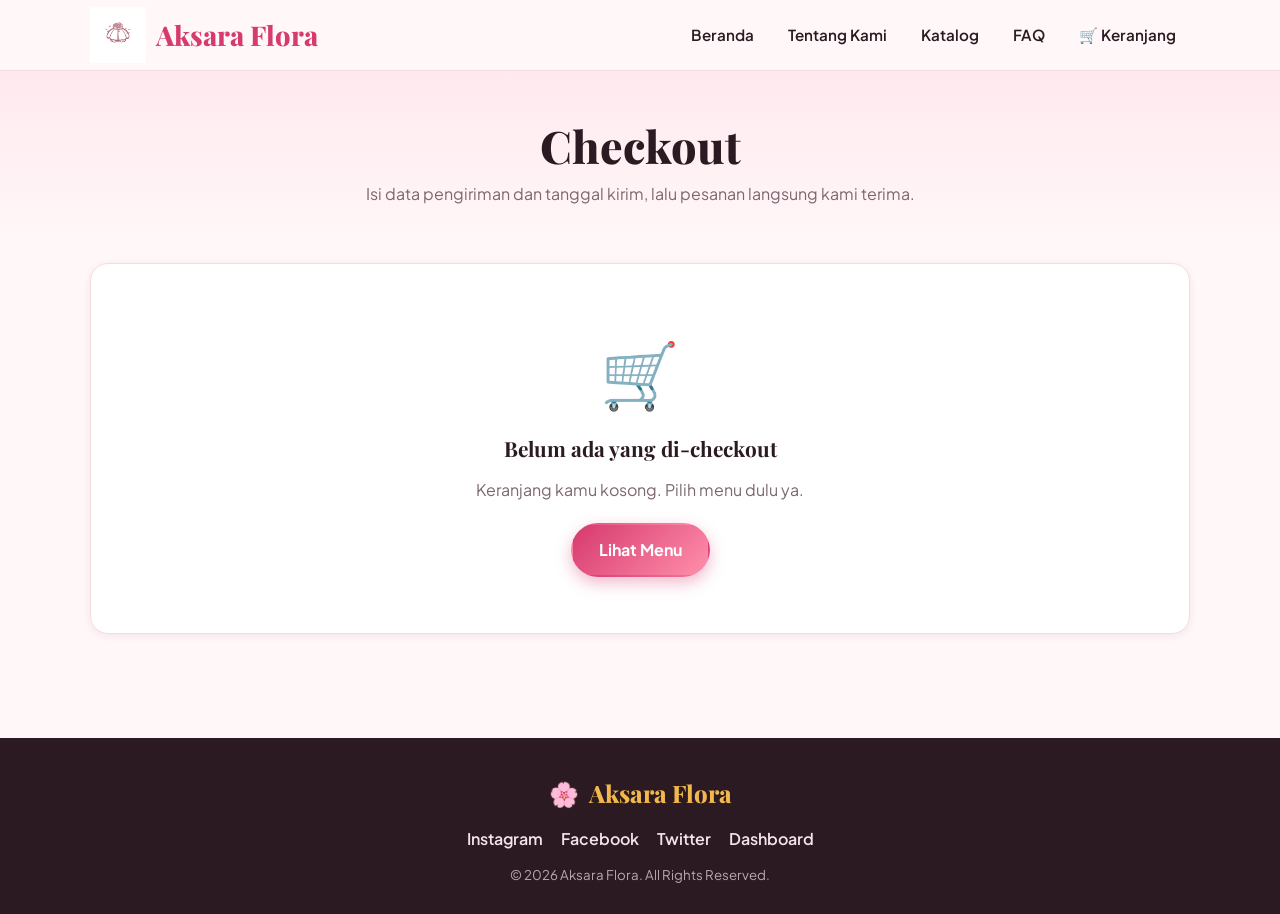
==== checkout.html @ 42922d22 "Add files via upload" ====
<!DOCTYPE html>
<html lang="id">
<head>
    <meta charset="UTF-8">
    <meta name="viewport" content="width=device-width, initial-scale=1.0">
    <title>Checkout - Aksara Flora</title>
    <meta name="description" content="Selesaikan pesanan bunga kamu.">
    <link rel="preconnect" href="https://fonts.googleapis.com">
    <link rel="preconnect" href="https://fonts.gstatic.com" crossorigin>
    <link href="https://fonts.googleapis.com/css2?family=Playfair+Display:wght@600;700;800&family=Plus+Jakarta+Sans:wght@400;500;600;700;800&display=swap" rel="stylesheet">
    <link rel="stylesheet" href="style.css">
</head>
<body>
    <header class="site-header">
        <div class="container header-inner">
            <a href="index.html" class="brand"><img class="brand-icon" src="Aksaraflora.jpeg" alt="Logo Aksara Flora">Aksara Flora</a>
            <button class="nav-toggle" type="button" aria-label="Buka menu" aria-expanded="false" aria-controls="main-nav">☰</button>
            <nav class="main-nav" id="main-nav">
                <a href="index.html">Beranda</a>
                <a href="tentang.html">Tentang Kami</a>
                <a href="produk.html">Katalog</a>
                <a href="faq.html">FAQ</a>
                <a href="keranjang.html">🛒 Keranjang<span class="cart-count" hidden>0</span></a>
            </nav>
        </div>
    </header>

    <main>

        <section class="page-title">
            <div class="container">
                <h2>Checkout</h2>
                <p>Isi data pengiriman dan tanggal kirim, lalu pesanan langsung kami terima.</p>
            </div>
        </section>
        <section class="section" style="padding-top:20px">
            <div class="container" id="checkout-root"></div>
        </section>
    </main>

    <footer class="site-footer">
        <div class="container">
            <a href="index.html" class="brand"><span aria-hidden="true">🌸</span> Aksara Flora</a>
            <div class="social-links">
                <a href="#">Instagram</a>
                <a href="#">Facebook</a>
                <a href="#">Twitter</a>
                <a href="dashboard.html">Dashboard</a>
            </div>
            <small>&copy; 2026 Aksara Flora. All Rights Reserved.</small>
        </div>
    </footer>

    <script src="config.js"></script>
    <script src="app.js"></script>
</body>
</html>
---- style.css ----
/* ==========================================================
   Aksara Flora - Stylesheet
   Font  : Playfair Display (judul) + Plus Jakarta Sans (isi)
   Warna : mawar pink, blush, emas, krem, plum
   ========================================================== */

:root {
    --rose: #d63a6e;
    --rose-dark: #a3224d;
    --blush: #ff8fab;
    --gold: #f2b84b;
    --cream: #fff7f8;
    --cream-2: #ffe9ee;
    --ink: #2b1a22;
    --muted: #7d6670;
    --line: #f3dde3;
    --white: #ffffff;
    --ok: #1f9d55;
    --radius: 18px;
    --shadow-sm: 0 2px 8px rgba(110, 40, 70, 0.08);
    --shadow: 0 10px 30px rgba(110, 40, 70, 0.12);
    --font-head: 'Playfair Display', Georgia, serif;
    --font-body: 'Plus Jakarta Sans', 'Segoe UI', Tahoma, sans-serif;
}

*, *::before, *::after { margin: 0; padding: 0; box-sizing: border-box; }

html { scroll-behavior: smooth; }

body {
    font-family: var(--font-body);
    font-size: 16px;
    line-height: 1.65;
    color: var(--ink);
    background: var(--cream);
    min-height: 100vh;
    display: flex;
    flex-direction: column;
}

main { flex: 1; }

h1, h2, h3, h4 {
    font-family: var(--font-head);
    line-height: 1.2;
    color: var(--ink);
}

a { color: var(--rose); }
img { max-width: 100%; display: block; }

.container {
    width: 100%;
    max-width: 1140px;
    margin: 0 auto;
    padding: 0 20px;
}

/* ---------- Tombol ---------- */
.btn {
    display: inline-flex;
    align-items: center;
    justify-content: center;
    gap: 8px;
    padding: 12px 26px;
    border-radius: 999px;
    border: 2px solid transparent;
    font-family: var(--font-body);
    font-size: 1rem;
    font-weight: 700;
    text-decoration: none;
    cursor: pointer;
    transition: transform 0.2s, box-shadow 0.2s, background 0.2s, color 0.2s;
}
.btn:hover { transform: translateY(-2px); }
.btn:active { transform: translateY(0); }
.btn:focus-visible, a:focus-visible, button:focus-visible, input:focus-visible,
select:focus-visible, textarea:focus-visible, summary:focus-visible {
    outline: 3px solid var(--gold);
    outline-offset: 2px;
}

.btn-primary {
    background: linear-gradient(135deg, var(--rose), var(--blush));
    color: var(--white);
    box-shadow: 0 6px 16px rgba(214, 58, 110, 0.35);
}
.btn-primary:hover { box-shadow: 0 10px 22px rgba(214, 58, 110, 0.45); }
.btn-primary:disabled { opacity: 0.6; cursor: not-allowed; transform: none; }

.btn-outline {
    background: transparent;
    color: var(--rose);
    border-color: var(--rose);
}
.btn-outline:hover { background: var(--rose); color: var(--white); }

.btn-light { background: var(--white); color: var(--rose-dark); }
.btn-light:hover { background: var(--cream-2); }

.btn-sm { padding: 8px 16px; font-size: 0.9rem; }
.btn-block { width: 100%; }

/* ---------- Header ---------- */
.site-header {
    position: sticky;
    top: 0;
    z-index: 100;
    background: rgba(255, 247, 248, 0.92);
    backdrop-filter: blur(10px);
    border-bottom: 1px solid var(--line);
}
.header-inner {
    display: flex;
    align-items: center;
    justify-content: space-between;
    gap: 16px;
    min-height: 70px;
}
.brand {
    display: flex;
    align-items: center;
    gap: 10px;
    font-family: var(--font-head);
    font-size: 1.7rem;
    font-weight: 800;
    color: var(--rose);
    text-decoration: none;
}
.brand-icon {
    display: grid;
    place-items: center;
    width: 40px;
    height: 40px;
    border-radius: 12px;
    background: linear-gradient(135deg, var(--rose), var(--blush));
    font-size: 1.3rem;
}
.main-nav { display: flex; align-items: center; gap: 6px; }
.main-nav a {
    padding: 8px 14px;
    border-radius: 999px;
    color: var(--ink);
    font-weight: 600;
    font-size: 0.95rem;
    text-decoration: none;
    transition: background 0.2s, color 0.2s;
}
.main-nav a:hover { background: var(--cream-2); color: var(--rose); }
.main-nav a[aria-current="page"] { background: var(--rose); color: var(--white); }

.cart-count {
    display: inline-grid;
    place-items: center;
    min-width: 22px;
    height: 22px;
    margin-left: 4px;
    padding: 0 6px;
    border-radius: 999px;
    background: var(--gold);
    color: var(--ink);
    font-size: 0.78rem;
    font-weight: 800;
}
.cart-count[hidden] { display: none; }

.nav-toggle {
    display: none;
    width: 44px;
    height: 44px;
    border: 1px solid var(--line);
    border-radius: 12px;
    background: var(--white);
    font-size: 1.3rem;
    cursor: pointer;
}

/* ---------- Hero ---------- */
.hero {
    position: relative;
    overflow: hidden;
    color: var(--white);
    background: linear-gradient(135deg, #b02456 0%, var(--rose) 40%, var(--blush) 100%);
}
.hero::before, .hero::after {
    content: '';
    position: absolute;
    border-radius: 50%;
    background: rgba(255, 255, 255, 0.08);
}
.hero::before { width: 420px; height: 420px; top: -160px; right: -80px; }
.hero::after  { width: 260px; height: 260px; bottom: -120px; left: 30%; }

.hero-inner {
    position: relative;
    z-index: 1;
    display: grid;
    grid-template-columns: 1.2fr 0.8fr;
    align-items: center;
    gap: 30px;
    padding: 72px 20px;
}
.hero-eyebrow {
    display: inline-block;
    margin-bottom: 14px;
    padding: 6px 14px;
    border-radius: 999px;
    background: rgba(255, 255, 255, 0.18);
    font-size: 0.85rem;
    font-weight: 700;
    letter-spacing: 0.04em;
}
.hero h2 {
    color: var(--white);
    font-size: clamp(2.2rem, 5vw, 3.6rem);
    font-weight: 800;
    margin-bottom: 14px;
}
.hero h2 span { color: var(--gold); }
.hero p { font-size: 1.1rem; max-width: 520px; margin-bottom: 28px; opacity: 0.95; }
.hero-actions { display: flex; flex-wrap: wrap; gap: 12px; }
.hero .btn-outline { color: var(--white); border-color: rgba(255, 255, 255, 0.7); }
.hero .btn-outline:hover { background: var(--white); color: var(--rose-dark); }

.hero-art {
    display: grid;
    place-items: center;
    aspect-ratio: 1;
    max-width: 340px;
    margin-left: auto;
    border-radius: 50%;
    background: rgba(255, 255, 255, 0.14);
    border: 2px dashed rgba(255, 255, 255, 0.4);
    font-size: clamp(6rem, 14vw, 9rem);
    animation: float 4s ease-in-out infinite;
}
@keyframes float { 50% { transform: translateY(-12px) rotate(3deg); } }

/* ---------- Section umum ---------- */
.section { padding: 64px 0; }
.section-alt { background: var(--white); }
.section-head { text-align: center; max-width: 620px; margin: 0 auto 40px; }
.section-head .eyebrow {
    display: inline-block;
    margin-bottom: 8px;
    color: var(--rose);
    font-size: 0.85rem;
    font-weight: 800;
    letter-spacing: 0.1em;
    text-transform: uppercase;
}
.section-head h2 { font-size: clamp(1.8rem, 3.5vw, 2.4rem); font-weight: 800; }
.section-head p { margin-top: 10px; color: var(--muted); }

/* ---------- Kartu produk ---------- */
.products-grid {
    display: grid;
    grid-template-columns: repeat(auto-fill, minmax(260px, 1fr));
    gap: 24px;
}
.product-card {
    display: flex;
    flex-direction: column;
    overflow: hidden;
    border-radius: var(--radius);
    background: var(--white);
    border: 1px solid var(--line);
    box-shadow: var(--shadow-sm);
    transition: transform 0.25s, box-shadow 0.25s;
}
.product-card:hover { transform: translateY(-6px); box-shadow: var(--shadow); }

.product-visual {
    position: relative;
    display: grid;
    place-items: center;
    height: 190px;
}
.product-emoji { font-size: 5.5rem; filter: drop-shadow(0 6px 8px rgba(0, 0, 0, 0.2)); }
.product-emoji-2 {
    position: absolute;
    right: 22%;
    bottom: 22px;
    font-size: 2.2rem;
    filter: drop-shadow(0 3px 4px rgba(0, 0, 0, 0.25));
}
.badge {
    position: absolute;
    top: 14px;
    left: 14px;
    padding: 4px 12px;
    border-radius: 999px;
    background: var(--white);
    color: var(--rose-dark);
    font-size: 0.78rem;
    font-weight: 800;
}
.product-body { display: flex; flex-direction: column; flex: 1; padding: 18px 20px 20px; }
.product-body h3 { margin-bottom: 6px; font-size: 1.3rem; font-weight: 700; }
.product-desc { flex: 1; margin-bottom: 16px; color: var(--muted); font-size: 0.93rem; }
.product-foot { display: flex; align-items: center; justify-content: space-between; gap: 10px; }
.price { font-family: var(--font-head); font-size: 1.35rem; font-weight: 800; color: var(--rose); }

/* ---------- Fitur / nilai ---------- */
.features-grid {
    display: grid;
    grid-template-columns: repeat(auto-fit, minmax(240px, 1fr));
    gap: 22px;
}
.feature {
    padding: 28px 24px;
    border-radius: var(--radius);
    background: var(--cream);
    border: 1px solid var(--line);
    text-align: center;
}
.feature-icon { display: block; margin-bottom: 12px; font-size: 2.4rem; }
.feature h3 { margin-bottom: 8px; font-size: 1.25rem; }
.feature p { color: var(--muted); font-size: 0.95rem; }

/* ---------- CTA band ---------- */
.cta-band {
    margin: 0 auto;
    padding: 44px 30px;
    border-radius: 28px;
    text-align: center;
    color: var(--white);
    background: linear-gradient(135deg, #3b1f2b, #6d2b45);
}
.cta-band h2 { color: var(--white); margin-bottom: 8px; font-size: clamp(1.6rem, 3vw, 2.1rem); }
.cta-band p { margin-bottom: 22px; opacity: 0.9; }
.promo-code {
    display: inline-block;
    padding: 2px 12px;
    border-radius: 8px;
    background: var(--gold);
    color: var(--ink);
    font-weight: 800;
    letter-spacing: 0.06em;
}

/* ---------- Halaman judul ---------- */
.page-title {
    padding: 48px 0 36px;
    text-align: center;
    background: linear-gradient(180deg, var(--cream-2), var(--cream));
}
.page-title h2 { font-size: clamp(2rem, 4vw, 2.8rem); font-weight: 800; }
.page-title p { margin-top: 8px; color: var(--muted); }

/* ---------- Tentang ---------- */
.about-content { display: grid; grid-template-columns: 0.9fr 1.1fr; gap: 40px; align-items: center; }
.about-visual {
    display: grid;
    place-items: center;
    aspect-ratio: 4 / 3;
    border-radius: 28px;
    font-size: 6rem;
    background: linear-gradient(135deg, var(--gold), var(--blush) 55%, var(--rose));
    box-shadow: var(--shadow);
}
.about-text p { margin-bottom: 14px; color: #4e3a44; }

/* ---------- FAQ ---------- */
.faq-list { max-width: 780px; margin: 0 auto; display: grid; gap: 14px; }
.faq-item {
    border-radius: 16px;
    background: var(--white);
    border: 1px solid var(--line);
    box-shadow: var(--shadow-sm);
}
.faq-item summary {
    display: flex;
    align-items: center;
    justify-content: space-between;
    gap: 14px;
    padding: 18px 22px;
    font-family: var(--font-head);
    font-size: 1.1rem;
    font-weight: 700;
    cursor: pointer;
    list-style: none;
}
.faq-item summary::-webkit-details-marker { display: none; }
.faq-item summary::after {
    content: '+';
    display: grid;
    place-items: center;
    flex-shrink: 0;
    width: 30px;
    height: 30px;
    border-radius: 50%;
    background: var(--cream-2);
    color: var(--rose);
    font-size: 1.3rem;
    transition: transform 0.2s;
}
.faq-item[open] summary::after { content: '\2212'; background: var(--rose); color: var(--white); }
.faq-item p { padding: 0 22px 20px; color: var(--muted); }

/* ---------- Keranjang & checkout ---------- */
.shop-layout { display: grid; grid-template-columns: 1.6fr 1fr; gap: 28px; align-items: start; }
.panel {
    padding: 24px;
    border-radius: var(--radius);
    background: var(--white);
    border: 1px solid var(--line);
    box-shadow: var(--shadow-sm);
}
.panel h3 { margin-bottom: 16px; font-size: 1.3rem; }

.cart-item {
    display: grid;
    grid-template-columns: 64px 1fr auto;
    gap: 16px;
    align-items: center;
    padding: 16px 0;
    border-bottom: 1px solid var(--line);
}
.cart-item:first-child { padding-top: 0; }
.cart-item:last-child { border-bottom: 0; padding-bottom: 0; }
.cart-thumb { display: grid; place-items: center; width: 64px; height: 64px; border-radius: 16px; font-size: 2rem; }
.cart-info h4 { font-size: 1.1rem; }
.cart-info .unit { color: var(--muted); font-size: 0.9rem; }
.cart-side { display: flex; flex-direction: column; align-items: flex-end; gap: 8px; }
.line-total { font-weight: 800; color: var(--rose); }

.qty {
    display: inline-flex;
    align-items: center;
    border: 1px solid var(--line);
    border-radius: 999px;
    background: var(--cream);
}
.qty button {
    width: 32px;
    height: 32px;
    border: 0;
    border-radius: 50%;
    background: transparent;
    color: var(--rose);
    font-size: 1.2rem;
    font-weight: 800;
    cursor: pointer;
}
.qty button:hover { background: var(--cream-2); }
.qty span { min-width: 28px; text-align: center; font-weight: 700; }

.btn-remove {
    border: 0;
    background: none;
    color: var(--muted);
    font-size: 0.85rem;
    text-decoration: underline;
    cursor: pointer;
}
.btn-remove:hover { color: var(--rose); }

.summary-row { display: flex; justify-content: space-between; gap: 12px; padding: 6px 0; color: var(--muted); }
.summary-row.discount { color: var(--ok); font-weight: 600; }
.summary-row.total {
    margin-top: 8px;
    padding-top: 14px;
    border-top: 2px dashed var(--line);
    color: var(--ink);
    font-family: var(--font-head);
    font-size: 1.4rem;
    font-weight: 800;
}
.summary-row.total span:last-child { color: var(--rose); }
.summary-actions { display: grid; gap: 10px; margin-top: 18px; }

.promo-box { margin: 14px 0 6px; }
.promo-box label { display: block; margin-bottom: 6px; font-size: 0.9rem; font-weight: 700; }
.promo-row { display: flex; gap: 8px; }
.promo-row input { flex: 1; min-width: 0; text-transform: uppercase; }
.promo-msg { margin-top: 6px; font-size: 0.85rem; min-height: 1.2em; }
.promo-msg.ok { color: var(--ok); }
.promo-msg.err { color: var(--rose-dark); }

.empty-state { padding: 56px 20px; text-align: center; }
.empty-state .big { display: block; margin-bottom: 10px; font-size: 4rem; }
.empty-state p { margin-bottom: 20px; color: var(--muted); }

/* ---------- Form ---------- */
.form-grid { display: grid; gap: 16px; }
.field label { display: block; margin-bottom: 6px; font-size: 0.92rem; font-weight: 700; }
.field .req { color: var(--rose); }
input[type="text"], input[type="tel"], select, textarea {
    width: 100%;
    padding: 12px 14px;
    border: 1.5px solid var(--line);
    border-radius: 12px;
    background: var(--cream);
    color: var(--ink);
    font-family: var(--font-body);
    font-size: 1rem;
    transition: border-color 0.2s, background 0.2s;
}
input:focus, select:focus, textarea:focus { border-color: var(--rose); background: var(--white); outline: none; }
textarea { min-height: 96px; resize: vertical; }
.hint { margin-top: 4px; color: var(--muted); font-size: 0.82rem; }

.form-error {
    display: none;
    margin-bottom: 14px;
    padding: 12px 16px;
    border-radius: 12px;
    background: #fde6ec;
    color: var(--rose-dark);
    font-weight: 600;
}
.form-error.show { display: block; }

.mini-items { margin-bottom: 8px; padding-bottom: 8px; border-bottom: 1px solid var(--line); }
.mini-item { display: flex; justify-content: space-between; gap: 12px; padding: 5px 0; font-size: 0.95rem; }
.mini-item span:last-child { font-weight: 700; white-space: nowrap; }

.success-card { max-width: 560px; margin: 0 auto; text-align: center; }
.success-card .big { display: block; margin-bottom: 10px; font-size: 4rem; }
.success-card h3 { font-size: 1.8rem; }
.success-card .order-id {
    display: inline-block;
    margin: 14px 0;
    padding: 8px 18px;
    border-radius: 12px;
    background: var(--cream-2);
    font-family: ui-monospace, Consolas, monospace;
    font-weight: 700;
    letter-spacing: 0.05em;
}
.success-card p { margin-bottom: 8px; color: var(--muted); }
.demo-note {
    margin: 14px 0;
    padding: 10px 14px;
    border-radius: 12px;
    background: #fff4d6;
    color: #7a5200;
    font-size: 0.9rem;
}

/* ---------- Toast ---------- */
.toast {
    position: fixed;
    left: 50%;
    bottom: 28px;
    z-index: 200;
    max-width: calc(100% - 32px);
    padding: 12px 22px;
    border-radius: 999px;
    background: var(--ink);
    color: var(--white);
    font-weight: 600;
    box-shadow: var(--shadow);
    opacity: 0;
    pointer-events: none;
    transform: translate(-50%, 20px);
    transition: opacity 0.25s, transform 0.25s;
}
.toast.show { opacity: 1; transform: translate(-50%, 0); }

/* ---------- Footer ---------- */
.site-footer { margin-top: 40px; padding: 36px 0 28px; background: #2b1a22; color: #f6e3ea; text-align: center; }
.site-footer .container { display: flex; flex-direction: column; align-items: center; gap: 12px; }
.site-footer .brand { color: var(--gold); font-size: 1.5rem; }
.social-links { display: flex; gap: 18px; flex-wrap: wrap; justify-content: center; }
.social-links a { color: #f6e3ea; font-weight: 600; text-decoration: none; }
.social-links a:hover { color: var(--gold); }
.site-footer small { opacity: 0.7; }

/* ---------- Responsif ---------- */
@media (max-width: 860px) {
    .hero-inner { grid-template-columns: 1fr; padding: 52px 20px; text-align: center; }
    .hero p { margin-left: auto; margin-right: auto; }
    .hero-actions { justify-content: center; }
    .hero-art { order: -1; margin: 0 auto; width: 190px; height: 190px; max-width: none; aspect-ratio: auto; font-size: 5rem; }
    .about-content, .shop-layout { grid-template-columns: 1fr; }

    .nav-toggle { display: grid; place-items: center; }
    .main-nav {
        display: none;
        position: absolute;
        top: 100%;
        left: 0;
        right: 0;
        flex-direction: column;
        align-items: stretch;
        padding: 12px 20px 18px;
        background: var(--cream);
        border-bottom: 1px solid var(--line);
        box-shadow: var(--shadow);
    }
    .main-nav.open { display: flex; }
    .main-nav a { padding: 12px 16px; }
}

@media (max-width: 520px) {
    .section { padding: 44px 0; }
    .cart-item { grid-template-columns: 52px 1fr; }
    .cart-thumb { width: 52px; height: 52px; font-size: 1.6rem; }
    .cart-side { grid-column: 1 / -1; flex-direction: row; justify-content: space-between; align-items: center; }
}

@media (prefers-reduced-motion: reduce) {
    * { animation: none !important; transition: none !important; scroll-behavior: auto !important; }
}

/* ---------- Dashboard ---------- */
.dash-bar { display: flex; justify-content: space-between; align-items: center; gap: 12px; margin-bottom: 16px; flex-wrap: wrap; }
.dash-bar .btn { margin-left: 6px; }
.stat-grid { display: grid; grid-template-columns: repeat(auto-fit, minmax(200px, 1fr)); gap: 16px; margin-bottom: 24px; }
.stat { padding: 20px; border-radius: var(--radius); background: var(--white); border: 1px solid var(--line); box-shadow: var(--shadow-sm); }
.stat-label { display: block; color: var(--muted); font-size: 0.85rem; font-weight: 600; }
.stat-value { display: block; margin-top: 4px; font-family: var(--font-head); font-size: 1.7rem; font-weight: 800; color: var(--rose); }
.dash-cols { display: grid; grid-template-columns: 1.3fr 1fr; gap: 24px; align-items: start; }
.chart-wrap { overflow-x: auto; }
.chart-wrap svg { width: 100%; min-width: 520px; height: auto; display: block; }
.chart-wrap .bar { fill: var(--rose); }
.chart-wrap .bar:hover { fill: var(--rose-dark); }
.chart-wrap .axis { fill: var(--muted); font-size: 11px; font-family: var(--font-body); }
.hbar { margin-bottom: 14px; }
.hbar-top { display: flex; justify-content: space-between; gap: 10px; font-size: 0.95rem; }
.hbar-track { height: 10px; margin: 6px 0 2px; border-radius: 999px; background: var(--cream-2); overflow: hidden; }
.hbar-fill { height: 100%; border-radius: 999px; background: linear-gradient(90deg, var(--rose), var(--blush)); }
.table-wrap { overflow-x: auto; }
.dash-table { width: 100%; min-width: 640px; border-collapse: collapse; font-size: 0.9rem; }
.dash-table th { text-align: left; padding: 8px 10px; background: var(--cream-2); font-size: 0.8rem; text-transform: uppercase; letter-spacing: 0.04em; }
.dash-table td { padding: 10px; border-bottom: 1px solid var(--line); vertical-align: top; }
.login-box { max-width: 420px; margin: 0 auto; }

/* ---------- Founder ---------- */
.founder { display: grid; grid-template-columns: 0.7fr 1.3fr; gap: 40px; align-items: start; max-width: 960px; margin: 0 auto; }
.founder-card { padding: 32px 24px; border-radius: 28px; text-align: center; background: var(--white); border: 1px solid var(--line); box-shadow: var(--shadow); }
.founder-avatar { display: grid; place-items: center; width: 120px; height: 120px; margin: 0 auto 16px; border-radius: 50%; font-size: 3.6rem;
    background: linear-gradient(135deg, var(--gold), var(--blush) 55%, var(--rose)); }
.founder-card h3 { font-size: 1.5rem; }
.founder-role { margin-top: 4px; color: var(--rose); font-weight: 700; font-size: 0.9rem; letter-spacing: 0.04em; }
.founder-text p { margin-bottom: 16px; color: #4e3a44; }
.founder-text p.lead { padding-left: 18px; border-left: 4px solid var(--rose); font-family: var(--font-head); font-size: 1.25rem; line-height: 1.5; color: var(--ink); }
.founder-sign { margin-top: 8px; font-family: var(--font-head); font-size: 1.2rem; font-weight: 700; color: var(--rose); }
@media (max-width: 860px) { .dash-cols, .founder { grid-template-columns: 1fr; } }

/* ---------- Tim ---------- */
.team-grid { display: grid; grid-template-columns: repeat(3, 1fr); gap: 28px; max-width: 1000px; margin: 0 auto; }
.team-card { padding: 28px 24px 30px; border-radius: 28px; text-align: center; background: var(--cream); border: 1px solid var(--line); box-shadow: var(--shadow-sm); transition: transform 0.25s, box-shadow 0.25s; }
.team-card:hover { transform: translateY(-6px); box-shadow: var(--shadow); }
.team-photo { width: 180px; height: 180px; margin: 0 auto 18px; border-radius: 50%; object-fit: cover; background: var(--cream-2); border: 5px solid var(--white); box-shadow: var(--shadow-sm); }
.team-card h3 { font-size: 1.35rem; }
.team-role { margin: 4px 0 12px; color: var(--rose); font-size: 0.82rem; font-weight: 800; letter-spacing: 0.05em; text-transform: uppercase; }
.team-card p { color: var(--muted); font-size: 0.95rem; }
@media (max-width: 860px) { .team-grid { grid-template-columns: 1fr; max-width: 420px; } }

img.brand-icon { object-fit: cover; }

/* Logo lebih besar */
img.brand-icon { width: 56px; height: 56px; object-fit: contain; background: none; border-radius: 0; }
.site-footer img.brand-icon { width: 44px; height: 44px; }
@media (max-width: 520px) { img.brand-icon { width: 44px; height: 44px; } }

/* Lingkaran bunga di hero jadi bulat (desktop) */
@media (min-width: 861px) { .hero-art { width: 100%; } }
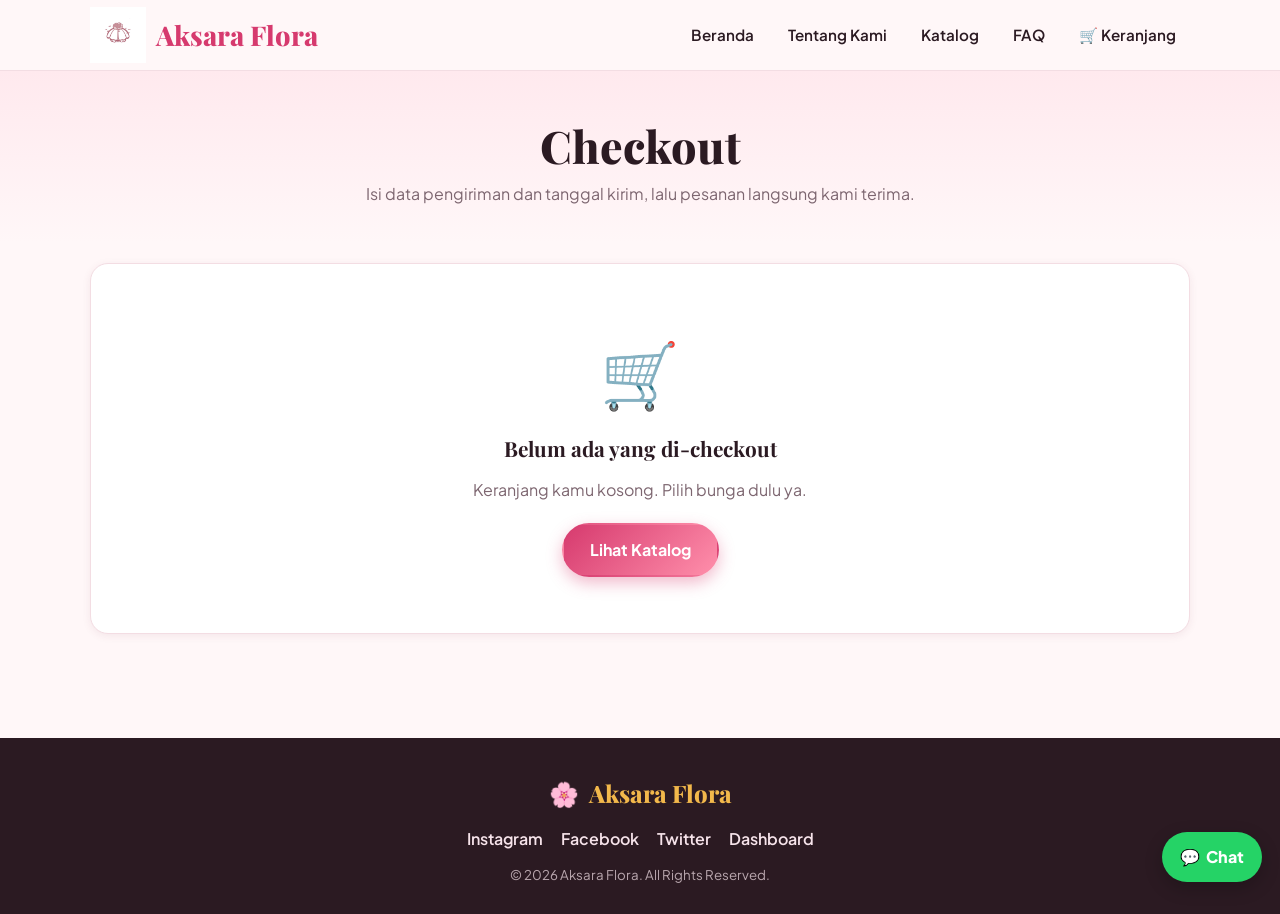
==== commit 927b1c15: "Add files via upload" ====
--- a/checkout.html
+++ b/checkout.html
@@ -42,7 +42,7 @@
         <div class="container">
             <a href="index.html" class="brand"><span aria-hidden="true">🌸</span> Aksara Flora</a>
             <div class="social-links">
-                <a href="#">Instagram</a>
+                <a href="https://www.instagram.com/aksara.flora" target="_blank" rel="noopener">Instagram</a>
                 <a href="#">Facebook</a>
                 <a href="#">Twitter</a>
                 <a href="dashboard.html">Dashboard</a>
--- a/style.css
+++ b/style.css
@@ -659,3 +659,130 @@
 
 /* Lingkaran bunga di hero jadi bulat (desktop) */
 @media (min-width: 861px) { .hero-art { width: 100%; } }
+
+.product-image {
+    width: 100%;
+    height: 230px;
+    object-fit: cover;
+    border-radius: 12px;
+}
+
+.product-card {
+    overflow: hidden;
+}
+
+.product-body select,
+.product-body input {
+    width: 100%;
+    padding: 12px;
+    margin: 8px 0 15px;
+    border: 1px solid #ddd;
+    border-radius: 8px;
+    font-family: inherit;
+}
+
+.product-body label {
+    display: block;
+    font-size: 14px;
+    font-weight: 600;
+}
+
+.product-body button {
+    width: 100%;
+}
+
+.qris-placeholder {
+    width: 230px;
+    height: 230px;
+    margin: 20px auto;
+    border: 2px dashed #c49b83;
+    border-radius: 15px;
+    display: flex;
+    flex-direction: column;
+    justify-content: center;
+    align-items: center;
+    text-align: center;
+    background: #fff8f4;
+    padding: 20px;
+}
+
+.qris-placeholder span {
+    font-weight: bold;
+    color: #8b5e4b;
+}
+
+.qris-placeholder p {
+    font-size: 13px;
+    color: #777;
+}
+
+/* ==========================================================
+   UPDATE: katalog foto, kategori, QRIS, WhatsApp, tentang
+   ========================================================== */
+.product-visual { height: 210px; overflow: hidden; background: var(--cream-2); }
+.product-image { width: 100%; height: 100%; object-fit: cover; display: block; }
+.product-body label { display: block; margin: 0 0 4px; font-size: 0.82rem; font-weight: 700; color: var(--muted); }
+.product-body select, .product-body input[type="number"] {
+    margin: 0 0 12px;
+    width: 100%; padding: 9px 12px; border: 1.5px solid var(--line); border-radius: 10px;
+    background: var(--cream); font: inherit; font-size: 0.92rem; color: var(--ink);
+}
+.type-fixed { margin-bottom: 12px; padding: 9px 12px; border-radius: 10px; background: var(--cream-2); font-size: 0.92rem; }
+.type-fixed strong { color: var(--rose); }
+.buy-row { display: flex; align-items: flex-end; gap: 12px; margin-top: 12px; }
+.qty-field { width: 84px; flex: none; }
+.buy-row .btn { flex: 1; }
+.cat-nav { display: flex; flex-wrap: wrap; gap: 10px; margin-bottom: 28px; }
+.cat-nav a {
+    padding: 8px 18px; border-radius: 999px; border: 1.5px solid var(--rose);
+    color: var(--rose); font-weight: 700; font-size: 0.9rem; text-decoration: none;
+}
+.cat-nav a:hover { background: var(--rose); color: var(--white); }
+.cat-section { margin-bottom: 48px; scroll-margin-top: 90px; }
+.cat-head { margin-bottom: 18px; }
+.cat-head h3 { font-size: 1.6rem; }
+.cat-head p { color: var(--muted); }
+.cart-thumb { width: 64px; height: 64px; border-radius: 12px; object-fit: cover; flex: none; }
+
+/* QRIS & pembayaran */
+.pay-fixed { padding: 12px 14px; border-radius: 12px; background: var(--cream-2); font-size: 0.92rem; }
+.pay-steps { margin: 22px 0 8px; text-align: left; }
+.pay-step { display: flex; gap: 12px; align-items: flex-start; margin: 14px 0; }
+.pay-step h4 { margin: 0 0 2px; font-size: 1rem; }
+.pay-step p { margin: 0; color: var(--muted); font-size: 0.92rem; }
+.step-no {
+    flex: none; display: grid; place-items: center; width: 30px; height: 30px; border-radius: 50%;
+    background: var(--rose); color: var(--white); font-weight: 800;
+}
+.qris-box { margin: 8px auto 16px; max-width: 300px; padding: 16px; border: 2px dashed var(--blush); border-radius: 16px; background: var(--white); text-align: center; }
+.qris-img { width: 100%; height: auto; border-radius: 8px; display: block; }
+.qris-placeholder { display: grid; place-items: center; min-height: 220px; color: var(--muted); font-weight: 700; }
+.qris-total { margin-top: 10px; font-size: 0.95rem; }
+.qris-total strong { display: block; font-family: var(--font-head); font-size: 1.5rem; color: var(--rose); }
+
+/* WhatsApp */
+.btn-wa { background: #25d366; color: #fff; border: 0; }
+.btn-wa:hover { background: #1ebe5a; color: #fff; }
+.wa-float {
+    position: fixed; right: 18px; bottom: 18px; z-index: 50; display: inline-flex; align-items: center; gap: 6px;
+    padding: 12px 18px; border-radius: 999px; background: #25d366; color: #fff; font-weight: 800;
+    text-decoration: none; box-shadow: 0 6px 18px rgba(0, 0, 0, 0.22);
+}
+.wa-float:hover { background: #1ebe5a; color: #fff; }
+
+/* Tentang */
+.motto {
+    margin: 0 0 18px; padding: 16px 20px; border-left: 4px solid var(--rose); border-radius: 0 14px 14px 0;
+    background: var(--cream-2); font-family: var(--font-head); font-size: 1.35rem; font-weight: 700; color: var(--rose-dark);
+}
+.motto-label { display: block; margin-bottom: 4px; font-family: var(--font-body); font-size: 0.75rem; font-weight: 800; letter-spacing: 0.08em; text-transform: uppercase; color: var(--muted); }
+.innov-grid { grid-template-columns: repeat(auto-fit, minmax(230px, 1fr)); }
+.product-image[src*="sweet-six"] { object-position: center 62%; }
+
+.founder-photo { display: block; width: 160px; height: 160px; margin: 0 auto 16px; border-radius: 50%; object-fit: cover; border: 4px solid var(--cream-2); box-shadow: var(--shadow-sm); }
+
+/* ---------- Promo 11.11 ---------- */
+.promo-date {
+    display: inline-block; margin-bottom: 10px; padding: 4px 16px; border-radius: 999px;
+    background: var(--gold); color: var(--ink); font-weight: 800; letter-spacing: 0.12em;
+}
